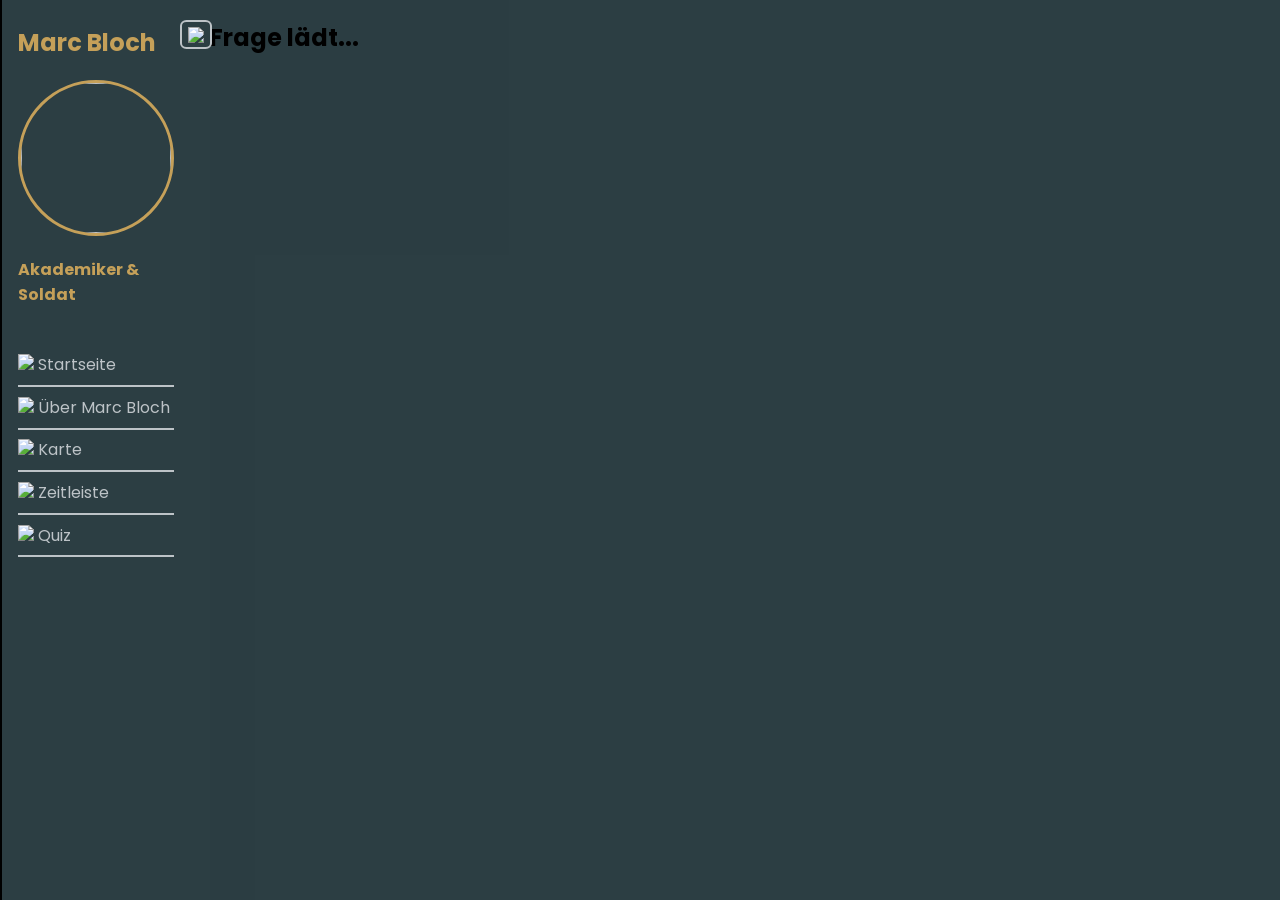
==== Quiz.html @ 43134efa "Add files via upload" ====
<!DOCTYPE html>
<html lang="en">
<head>
    <meta charset="UTF-8">
    <meta name="viewport" content="width=device-width, initial-scale=1.0">
    <title>Document</title>
    <link rel="stylesheet" href="Quiz.css">
</head>
<body>
    <nav id="sidebar">
        <div class="marc-bloch-container" >
            <h2> Marc Bloch </h2>
            <img src="assets/Marc-Bloch- Icon-Image.jpg" height="150dvh" width="150dvh" style="border: 3px solid #C5A059; border-radius: 100px;" class="Marc-Bloch-Img" >
            <h4> Akademiker & Soldat </h4>
            
        </div>
        <ul>
            <li class="list-element">
                <a href="#"> 
                    <img src="assets/home-solid.svg" height="24px">
                    <span> Startseite </span> 
                </a>
            </li>
            <li class="list-element">
                <a href="#"> 
                    <img src="assets/circle-info-solid-full.svg" height="24px">
                    <span> Über Marc Bloch </span> 
                </a>
            </li>
            <li class="list-element">
                <a href="#"> 
                    <img src="assets/location-dot-solid-full.svg" height="24px"> 
                    <span> Karte </span> 
                </a>
            </li>
            <li class="list-element">
                <a href="#"> 
                    <img src="assets/calendar-days-solid-full.svg" height="24px"> 
                    <span> Zeitleiste </span> 
                </a>
            </li>
            <li class="list-element" onclick="
            window.location.replace(/* Quiz page link */)
            ">
                <a href="#"> 
                    <img src="assets//brain-solid-full.svg" height="24px">
                    <span> Quiz </span> 
                </a>
            </li>
        </ul>
    </nav>
    <button id="Collapse-Btn"><img src="assets/angles-left-solid-full.svg" height="20dvh" ></button>
    <main>
        <div id="quiz-container" width="90%" height="auto">
            <h2 id="question-text">Frage lädt...</h2>
            <div id="options-container"></div>
            <div id="feedback" style="margin-top: 20px; font-weight: bold;"></div>
        </div>
    </main>
        <script src="Quiz-questions/Quiz.js"></script>
        <script src="Quiz.js"></script>
</body>
</html>
---- Quiz.css ----
@import url('http://fonts.googleapis.com/css?family=Poppins');
:root{
    --text-color: #BDC3C7;
    --accent-color: #C5A059;
    --sidebar-bg: #2C3E43;

}
body{
    margin: 0;
    padding:0;
    font-family: 'Poppins';
    min-height: 100vh;
    min-height: 100dvh;
    display: grid;
    grid-template-columns: auto 1fr;
    grid-template-rows: 1fr;
    grid-template-areas: 'main main';
    background-color: var(--sidebar-bg);
    border-left: 2px solid black;
}
#sidebar{
    background-color: var(--sidebar-bg);
    color: var(--text-color);
    text-decoration:none;
    box-sizing: border-box;
    min-height: 100dvh;
    padding: 5px 1em;
    display: flex;
    flex-direction: column;
    margin-right:20px ;
}

.marc-bloch-container{
    display: flex;
    flex-direction: column;
    flex-shrink: 0;
    color: var(--accent-color);
}
a{
    text-decoration: none;
    color: var(--text-color);
}

#Collapse-Btn {
    background: var(--sidebar-bg);
    border-radius: 20%;
    border: 2px solid var(--text-color);
    position: fixed;
    top: 20px;
    left: 180px;
    padding-top: 5px;
    margin-right: none;
    z-index: 999;
}

#Collapse-Btn:hover {
    background: var(--sidebar-bg);
    border-radius: 20%;
    border: 2px solid var(--text-color);
    cursor: pointer;
}

ul{
    list-style: none;
    padding: 0;
}

.list-element{
    padding-top: 5%;
    padding-bottom: 5%;
    border-bottom: 2px solid var(--text-color);
}

.list-element:hover{
    text-indent: 10%;
    padding-top: 5%;
    padding-bottom: 5%;
    border-bottom: 2px solid var(--text-color);
    border-left: 1dvh solid var(--accent-color);
    transition: linear 150ms;
    color: var(--accent-color);
}


body {
    transition: grid-template-columns 250ms ease;
}

#sidebar.collapsed {
    transform: translateX(-100%);
    position: absolute;
}

#sidebar.collapsed + main {
    margin-left: 0;
    grid-column: 1 / span 2;
}

#Collapse-Btn {
    transition: all 250ms ease;
}

main{
    background-color: #2c3e43dc;
    grid-area: 'main';
}

.quiz-option-btn{
    padding: 10px 20px;
    background-color: var(--accent-color);
    border: none;
    border-radius: 5px;
    box-shadow: 2px 2px 2px;
}

.quiz-option-btn:hover{
    padding: 10px 20px;
    background-color: var(--accent-color);
    border: none;
    border-radius: 5px;
    box-shadow: 2px 2px 2px;
    opacity: 70%;
    cursor: pointer;
}

#options-container{
    display: grid;
    grid-template-columns: repeat(2,1fr);
    grid-template-rows: auto;
    row-gap: 20px;
    column-gap: 30px;

}

main {
    transition: margin-left 250ms ease; /* Macht die Verschiebung flüssig */
    width: 100%;
}

/* Falls dein Body ein Grid ist, müssen wir sicherstellen, dass Main die volle Breite nehmen darf */
body {
    display: flex; /* Flexbox ist oft einfacher für Sidebar-Layouts als Grid */
    overflow-x: hidden;
}
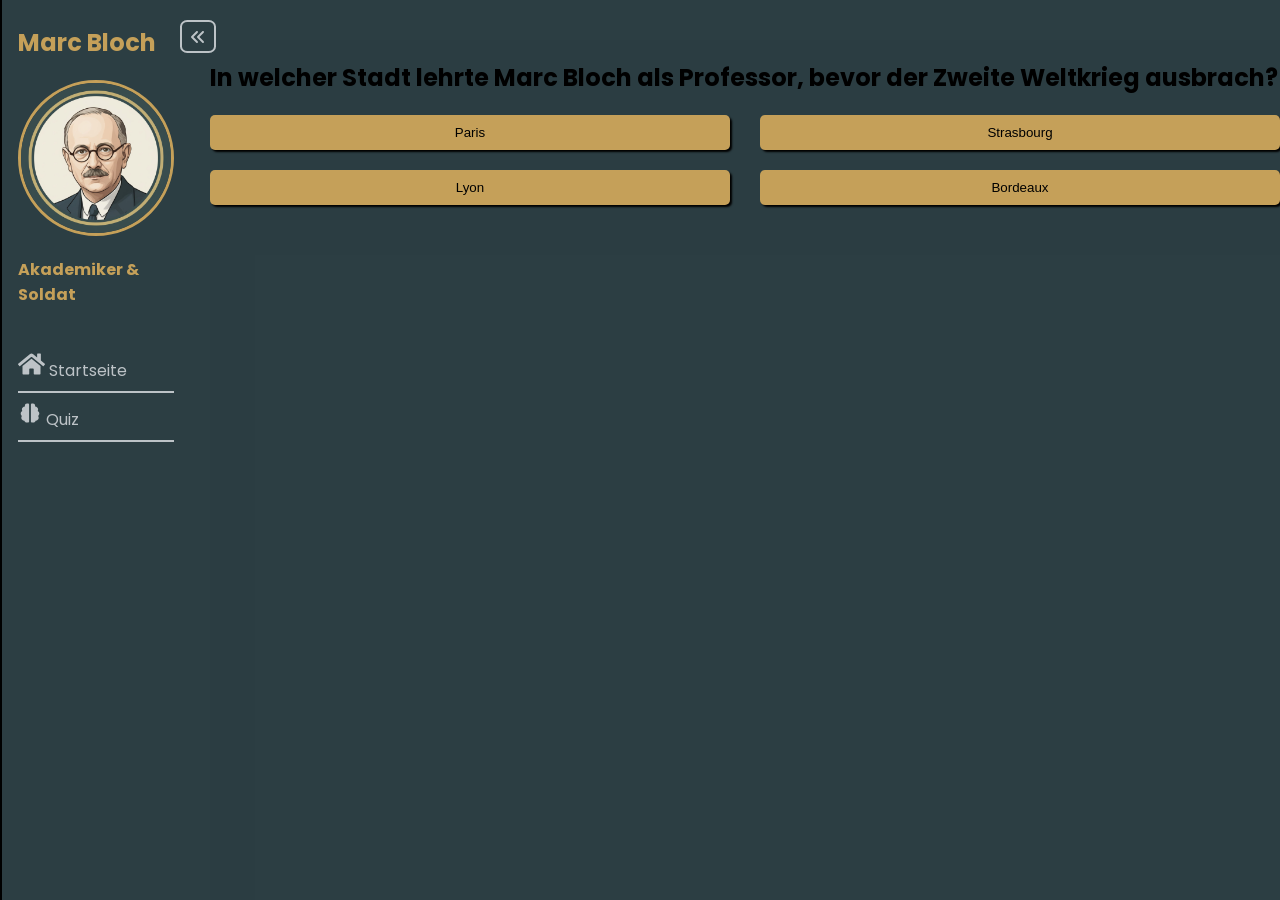
==== commit ac5525ea: "Update Quiz.html" ====
--- a/Quiz.html
+++ b/Quiz.html
@@ -16,27 +16,11 @@
         </div>
         <ul>
             <li class="list-element">
-                <a href="#"> 
+                <a onclick="
+            window.location.replace('https://dan-dotcom45.github.io/Marc-Bloch-Projekt/')
+            "> 
                     <img src="assets/home-solid.svg" height="24px">
                     <span> Startseite </span> 
-                </a>
-            </li>
-            <li class="list-element">
-                <a href="#"> 
-                    <img src="assets/circle-info-solid-full.svg" height="24px">
-                    <span> Über Marc Bloch </span> 
-                </a>
-            </li>
-            <li class="list-element">
-                <a href="#"> 
-                    <img src="assets/location-dot-solid-full.svg" height="24px"> 
-                    <span> Karte </span> 
-                </a>
-            </li>
-            <li class="list-element">
-                <a href="#"> 
-                    <img src="assets/calendar-days-solid-full.svg" height="24px"> 
-                    <span> Zeitleiste </span> 
                 </a>
             </li>
             <li class="list-element" onclick="
@@ -60,4 +44,4 @@
         <script src="Quiz-questions/Quiz.js"></script>
         <script src="Quiz.js"></script>
 </body>
-</html>+</html>
--- a/Quiz.css
+++ b/Quiz.css
@@ -101,8 +101,12 @@
 }
 
 main{
+    margin-top: 40px;
     background-color: #2c3e43dc;
     grid-area: 'main';
+    display: flex;
+    flex-direction: column;
+    
 }
 
 .quiz-option-btn{
@@ -133,12 +137,11 @@
 }
 
 main {
-    transition: margin-left 250ms ease; /* Macht die Verschiebung flüssig */
+    transition: margin-left 250ms ease;
     width: 100%;
 }
 
-/* Falls dein Body ein Grid ist, müssen wir sicherstellen, dass Main die volle Breite nehmen darf */
 body {
-    display: flex; /* Flexbox ist oft einfacher für Sidebar-Layouts als Grid */
+    display: flex;
     overflow-x: hidden;
-}+}
